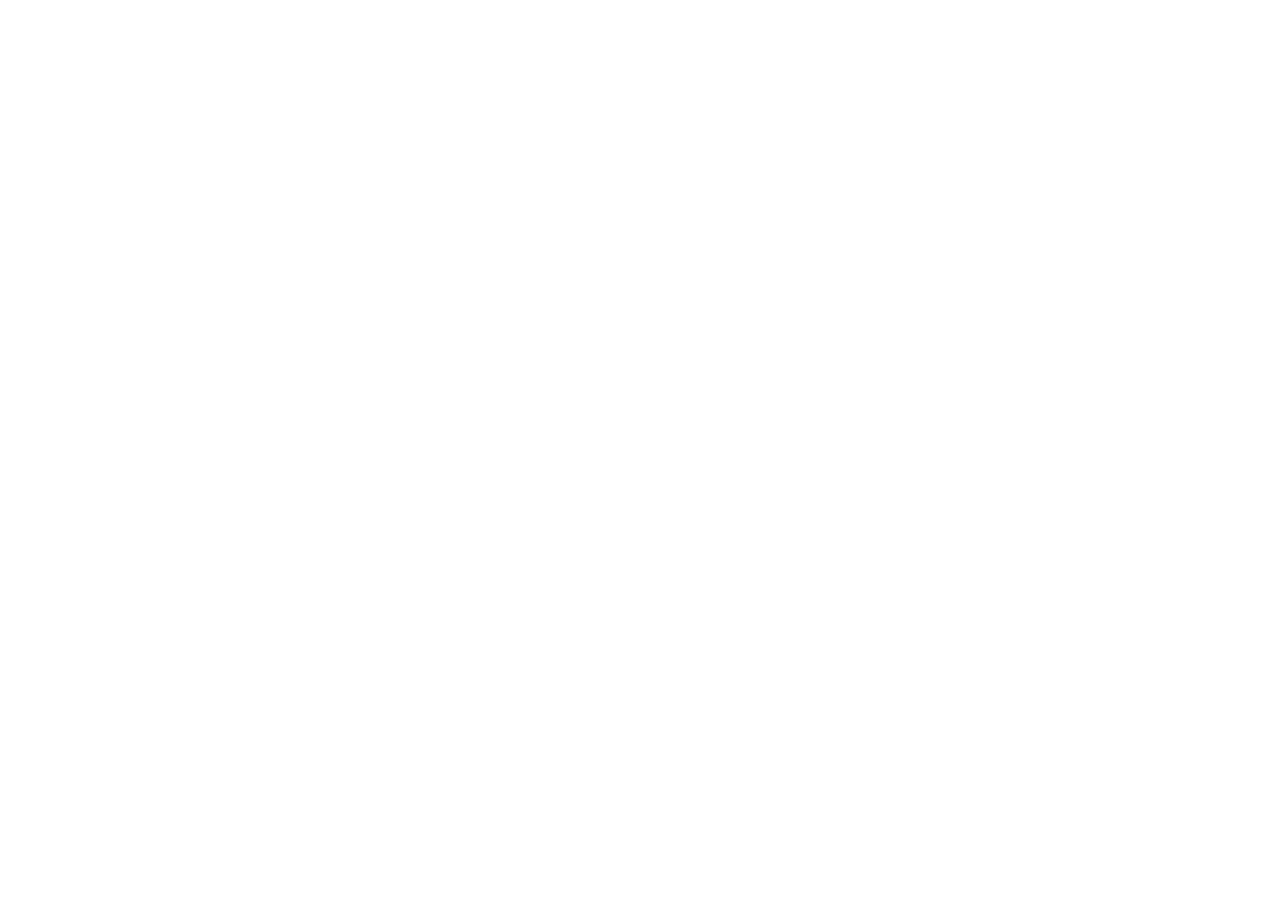
==== eggs/gingerbread.html @ 3d1d2610 "Add files via upload" ====
<!DOCTYPE html>
<html lang="ru" dir="ltr">
 <head>
  <meta charset="utf-8">
  <title>Android 2.3 Gingerbread | Пасхальные яйца из Android</title>
  <meta name="viewport" content="width=device-width,initial-scale=1.0">
  <link rel="stylesheet" href="/static/css/main.css" media="all" type="text/css">
  <link rel="stylesheet" href="/static/css/eggs.css" media="all" type="text/css">
  <link rel="stylesheet" href="/static/css/eggs/gingerbread.css" media="all" type="text/css">
 </head>
 <body>
  <img src="/static/img/eggs/gingerbread/g_art.jpg" class="art" onclick="showToast('Zombie art by Jack Larson', 2)" alt="">

  <div class="toast" style="display: none; width: 200px;" id="toast"></div>

  <script type="text/javascript" src="/static/js/eggs.js"></script>
  <script type="text/javascript" src="/static/js/eggs/gingerbread.js"></script>
 </body>
</html>
---- static/css/main.css ----
@font-face {
 font-family: 'Roboto Regular';
 src: url(/static/fonts/Roboto/Roboto-Regular.ttf);
}
@font-face {
 font-family: 'Roboto ThinItalic';
 src: url(/static/fonts/Roboto/Roboto-ThinItalic.ttf);
}
@font-face {
 font-family: 'Roboto Thin';
 src: url(/static/fonts/Roboto/Roboto-Thin.ttf);
}
@font-face {
 font-family: 'Roboto MediumItalic';
 src: url(/static/fonts/Roboto/Roboto-MediumItalic.ttf);
}
@font-face {
 font-family: 'Roboto Medium';
 src: url(/static/fonts/Roboto/Roboto-Medium.ttf);
}
@font-face {
 font-family: 'Roboto LightItalic';
 src: url(/static/fonts/Roboto/Roboto-LightItalic.ttf);
}
@font-face {
 font-family: 'Roboto Light';
 src: url(/static/fonts/Roboto/Roboto-Light.ttf);
}
@font-face {
 font-family: 'Roboto Italic';
 src: url(/static/fonts/Roboto/Roboto-Italic.ttf);
}
@font-face {
 font-family: 'Roboto BoldItalic';
 src: url(/static/fonts/Roboto/Roboto-BoldItalic.ttf);
}
@font-face {
 font-family: 'Roboto Bold';
 src: url(/static/fonts/Roboto/Roboto-Bold.ttf);
}
@font-face {
 font-family: 'Roboto BlackItalic';
 src: url(/static/fonts/Roboto/Roboto-BlackItalic.ttf);
}
@font-face {
 font-family: 'Roboto Black';
 src: url(/static/fonts/Roboto/Roboto-Black.ttf);
}

body {
 font-family: 'Roboto Regular', sans-serif;
 margin: 0;
}
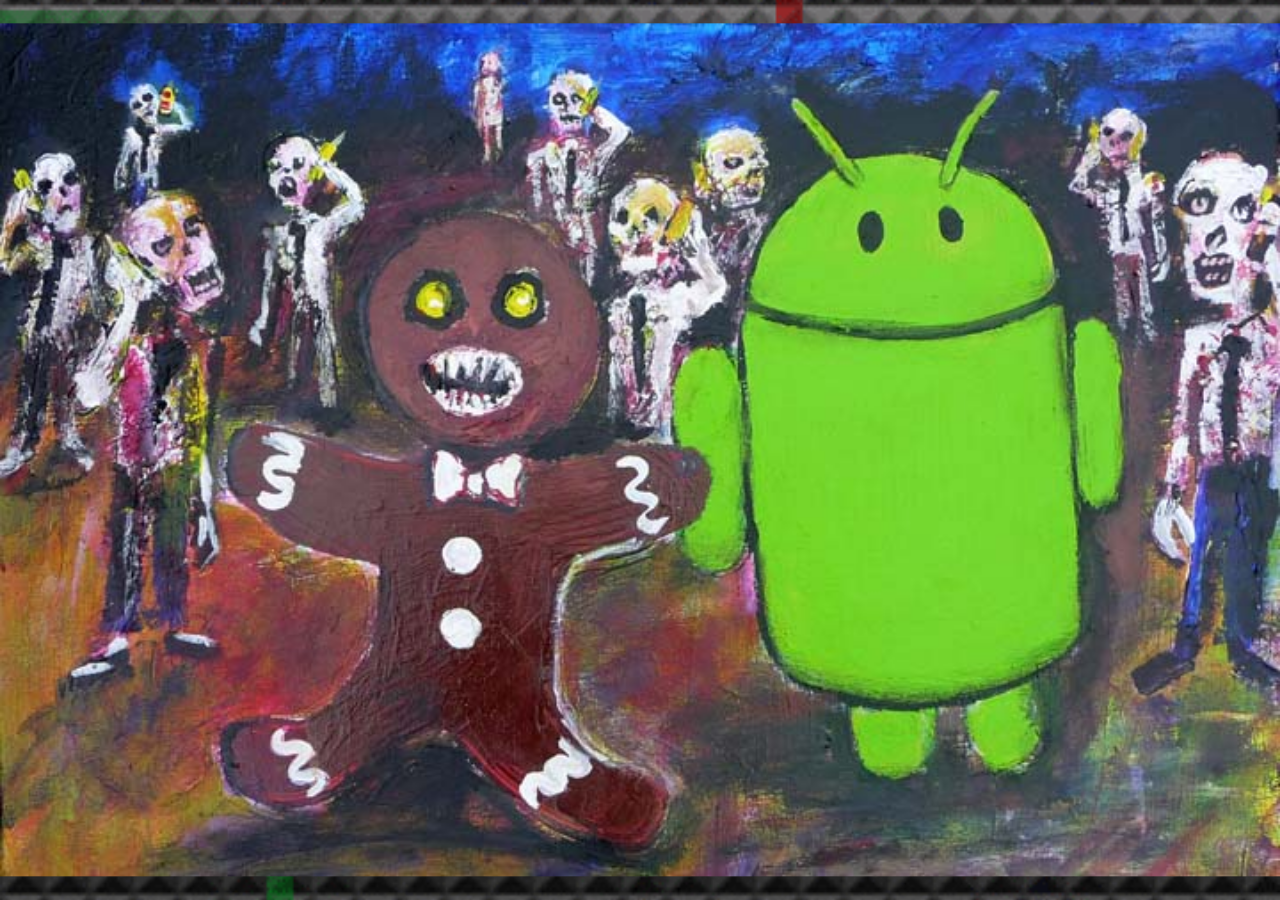
==== commit e43872b8: "Update gingerbread.html" ====
--- a/eggs/gingerbread.html
+++ b/eggs/gingerbread.html
@@ -13,7 +13,6 @@
 
   <div class="toast" style="display: none; width: 200px;" id="toast"></div>
 
-  <script type="text/javascript" src="/static/js/eggs.js"></script>
   <script type="text/javascript" src="/static/js/eggs/gingerbread.js"></script>
  </body>
-</html>+</html>
--- a/static/css/main.css
+++ b/static/css/main.css
@@ -50,4 +50,20 @@
 body {
  font-family: 'Roboto Regular', sans-serif;
  margin: 0;
-}+}
+
+b, strong {
+ font-family: 'Roboto Bold';
+}
+
+i, em {
+ font-family: 'Roboto Italic;
+}
+
+b i, i b, em strong, strong em, b em, em b, strong i, i strong {
+ font-family: 'Roboto BoldItalic';
+}
+
+button, textarea, input, select {
+ font-family: inherit;
+}
--- a/static/css/eggs.css
+++ b/static/css/eggs.css
@@ -0,0 +1,58 @@
+.toast {
+ color: white;
+ background: rgb(100, 100, 100);
+ border-radius: 20px;
+ position: fixed;
+ bottom: 15%;
+ padding-left: 15px;
+ padding-right: 5px;
+ padding-top: 10px;
+ padding-bottom: 10px;
+ left: 50%;
+ user-select: none;
+ transform: translateX(-50%);
+ animation: closeToast 300ms forwards !important;
+}
+
+.toast.show {
+ animation: showToast 300ms forwards !important;
+}
+
+@keyframes showToast {
+ from { opacity: 0; }
+ to { opacity: 0.9; }
+}
+
+@keyframes closeToast {
+ from { opacity: 0.9; }
+ to { opacity: 0; }
+}
+
+.toast2 {
+ color: black;
+ background: rgb(237, 241, 250);
+ border-radius: 20px;
+ position: fixed;
+ bottom: 15%;
+ padding-left: 15px;
+ padding-right: 5px;
+ padding-top: 10px;
+ padding-bottom: 10px;
+ left: 50%;
+ user-select: none;
+ transform: translateX(-50%);
+ animation: closeToast 300ms forwards !important;
+}
+
+.toast2.show {
+ animation: showToast 300ms forwards !important;
+}
+
+.toast3 {
+ user-select: none;
+ animation: closeToast 300ms forwards !important;
+}
+
+.toast3.show {
+ animation: showToast 300ms forwards !important;
+}--- a/static/css/eggs/gingerbread.css
+++ b/static/css/eggs/gingerbread.css
@@ -0,0 +1,17 @@
+body {
+ background-image: url(/static/img/eggs/gingerbread/wp.gif); /* Обои */
+ background-color: black; /* Если не удалось загрузить обои */
+ background-position: center center;
+ background-repeat: no-repeat;
+ background-attachment: fixed;
+ background-size: cover;
+}
+
+.art {
+ position: absolute;
+ top: 50%;
+ left: 0;
+ width: 100%;
+ height: auto;
+ transform: translateY(-50%);
+}